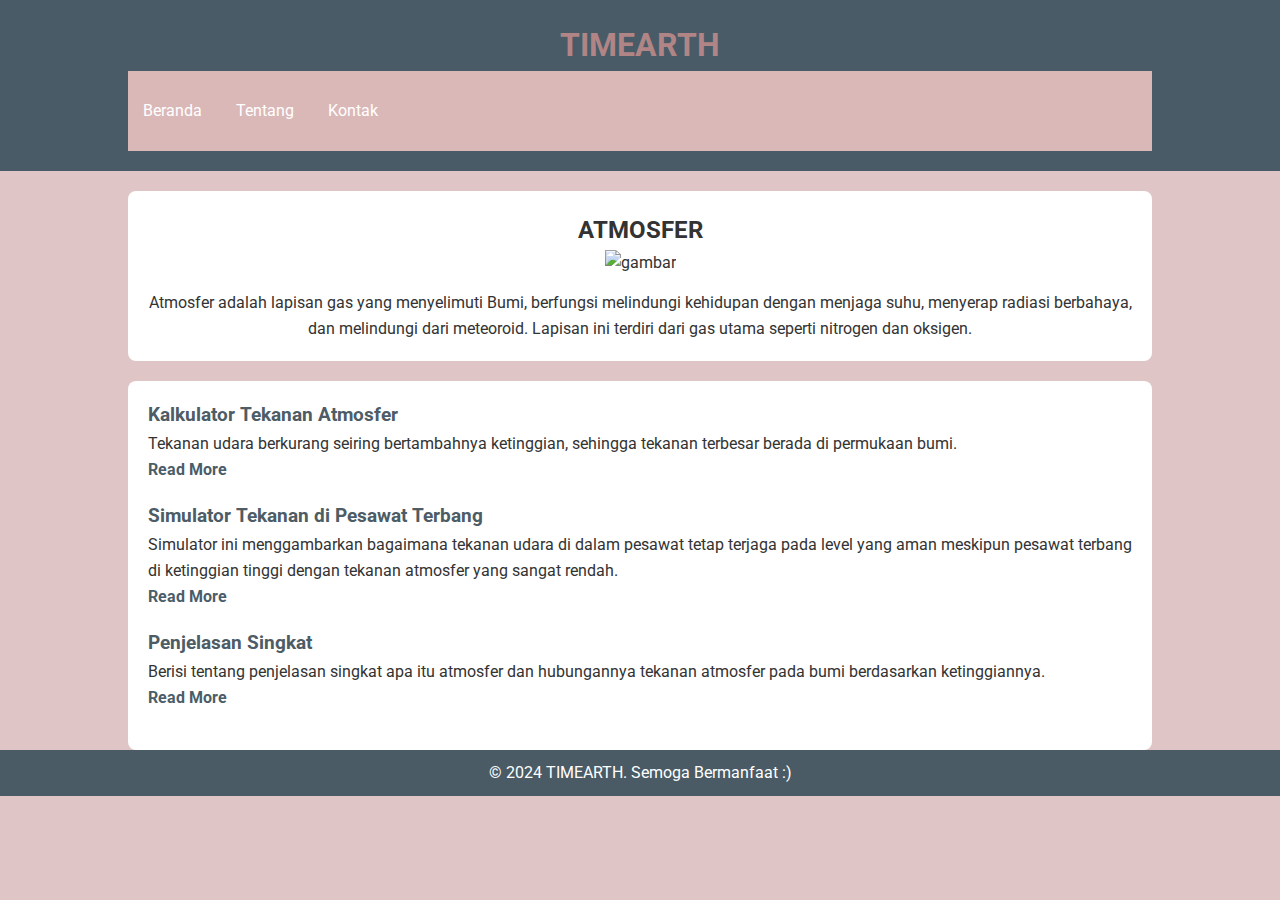
==== index.html @ a47c3103 "Add files via upload" ====
<!DOCTYPE html>
<html lang="id">
<head>
    <meta charset="UTF-8">
    <meta name="viewport" content="width=device-width, initial-scale=1.0">
    <title>Yaearth</title>
    <link rel="stylesheet" href="style.css">
    <link href="https://fonts.googleapis.com/css2?family=Roboto:wght@400;700&display=swap" rel="stylesheet">
</head>
<body>
    <header>
        <div class="container">
            <h1>TIMEARTH</h1>
            <nav>
                <ul>
                    <li><a href="Beranda/index.html">Beranda</a></li>
                    <li><a href="Tentang/index.html">Tentang</a></li>
                    <li><a href="Kontak/index.html">Kontak</a></li>
                </ul>
            </nav>
        </div>
    </header>

    <main class="container">
        <section class="profile">
            <h2>ATMOSFER</h2>
            <img src="gambar/atmos.jpg" alt="gambar" width="100piksel">
            <p>Atmosfer adalah lapisan gas yang menyelimuti Bumi, berfungsi melindungi kehidupan dengan menjaga suhu, menyerap radiasi berbahaya, dan melindungi dari meteoroid. Lapisan ini terdiri dari gas utama seperti nitrogen dan oksigen.</p>
        </section>

        <section class="news">
            <article>
                <h3>Kalkulator Tekanan Atmosfer</h3>
                <p>Tekanan udara berkurang seiring bertambahnya ketinggian, sehingga tekanan terbesar berada di permukaan bumi.</p>
                <a href="Read More 1/index.html">Read More</a>
            </article>
            <article>
                <h3>Simulator Tekanan di Pesawat Terbang</h3>
                <p>Simulator ini menggambarkan bagaimana tekanan udara di dalam pesawat tetap terjaga pada level yang aman meskipun pesawat terbang di ketinggian tinggi dengan tekanan atmosfer yang sangat rendah.</p>
                <a href="Read More 2/index.html">Read More</a>
            </article>
            <article>
                <h3>Penjelasan Singkat</h3>
                <p>Berisi tentang penjelasan singkat apa itu atmosfer dan hubungannya tekanan atmosfer pada bumi berdasarkan ketinggiannya.</p>
                <a href="Read More 3/index.html">Read More</a>
            </article>
        </section>
    </main>

    <footer>
        <div class="container">
            <p>&copy; 2024 TIMEARTH. Semoga Bermanfaat :)</p>
        </div>
    </footer>
</body>
</html>
---- style.css ----
* {
    box-sizing: border-box;
    margin: 0;
    padding: 0;
}

body {
    font-family: 'Roboto', sans-serif;
    line-height: 1.6;
    background-color: #dfc5c5;
    color: #333;
}

.container {
    width: 80%;
    margin: auto;
    overflow: hidden;
}

header {
    background: #485b67;
    color: #b18585;
    padding: 20px 0;
}

header h1 {
    text-align: center;
}
.menu {
    float: right;
}

nav {
    width: 100%;
    margin: auto;
    display: flex;
    line-height: 80px;
    position: sticky;
    position: -webkit-sticky;
    top: 0;
    background: #dbb8b8;
}

nav {
    list-style-type: none;
    margin: 0;
    padding: 0;
    overflow:hidden;
}

nav ul {
    list-style: none;
    padding: 0;
}

nav ul li {
    display: inline;
    margin: 0 15px;
}

nav ul li a {
    color: #ffffff;
    text-decoration: none;
}

.profile {
    background: #ffffff;
    padding: 20px;
    margin: 20px 0;
    border-radius: 8px;
    text-align: center;
}

.profile img {
    border-image: 50%;
    margin-bottom: 15px;
}

.profile button {
    background: #35424a;
    color: #ffffff;
    border: none;
    padding: 10px 20px;
    border-radius: 5px;
    cursor: pointer;
}

.profile button:hover {
    background: #90b592;
}

.news {
    background: #ffffff;
    padding: 20px;
    border-radius: 8px;
}

.news article {
    margin-bottom: 20px;
}

.news h3 {
    color: #4d5c65;
}

.news a {
    text-decoration: none;
    color: #4b5d68;
    font-weight: bold;
}

.news a:hover {
    text-decoration: underline;
}

footer {
    background: #4a5b66;
    color: #ffffff;
    text-align: center;
    padding: 10px 0;
    position: relative;
    bottom: 0;
}
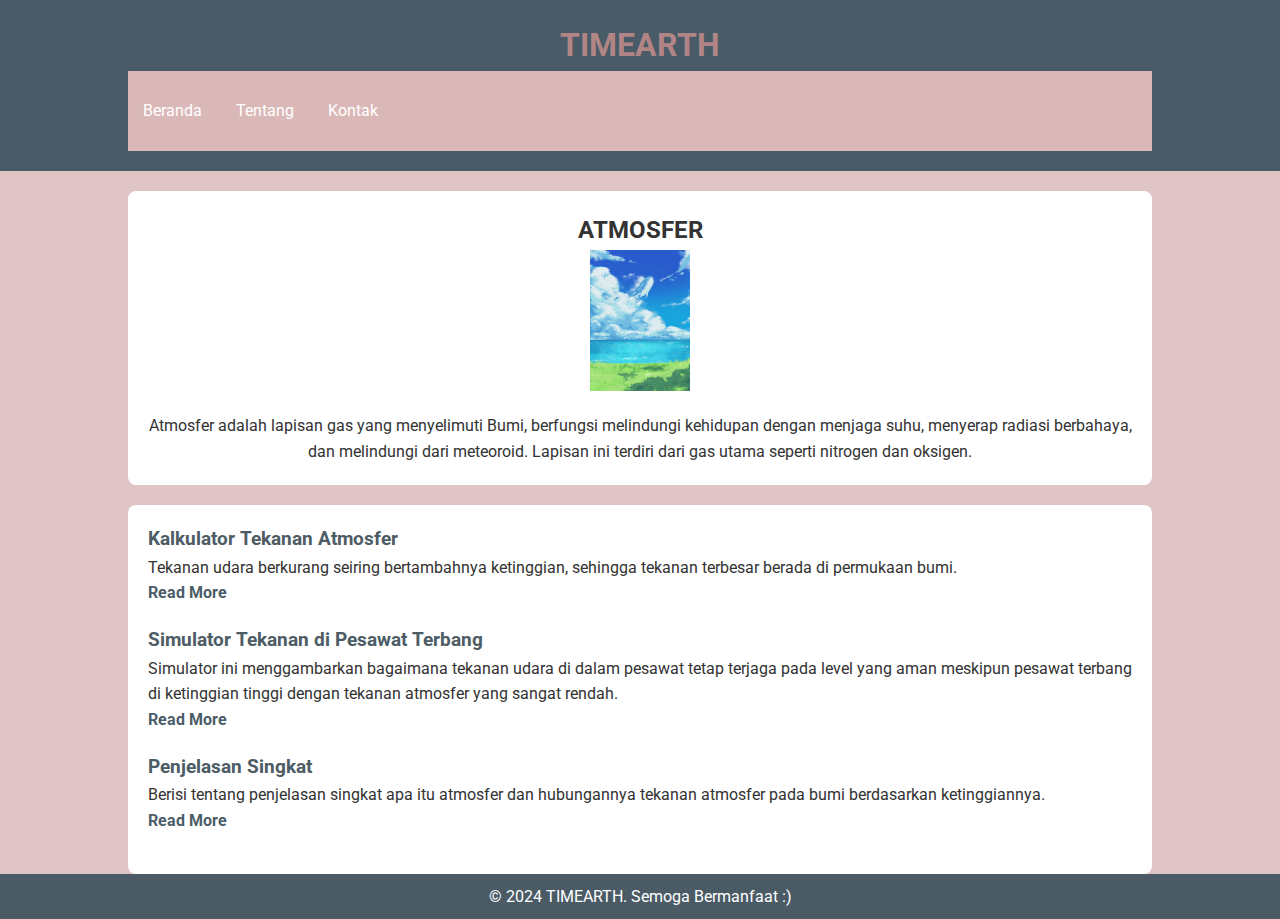
==== commit 9d906ebf: "Update index.html" ====
--- a/index.html
+++ b/index.html
@@ -24,7 +24,7 @@
     <main class="container">
         <section class="profile">
             <h2>ATMOSFER</h2>
-            <img src="gambar/atmos.jpg" alt="gambar" width="100piksel">
+            <img src="/Beranda/gambar/atmos.jpg" alt="gambar" width="100piksel">
             <p>Atmosfer adalah lapisan gas yang menyelimuti Bumi, berfungsi melindungi kehidupan dengan menjaga suhu, menyerap radiasi berbahaya, dan melindungi dari meteoroid. Lapisan ini terdiri dari gas utama seperti nitrogen dan oksigen.</p>
         </section>
 
@@ -53,4 +53,4 @@
         </div>
     </footer>
 </body>
-</html>+</html>
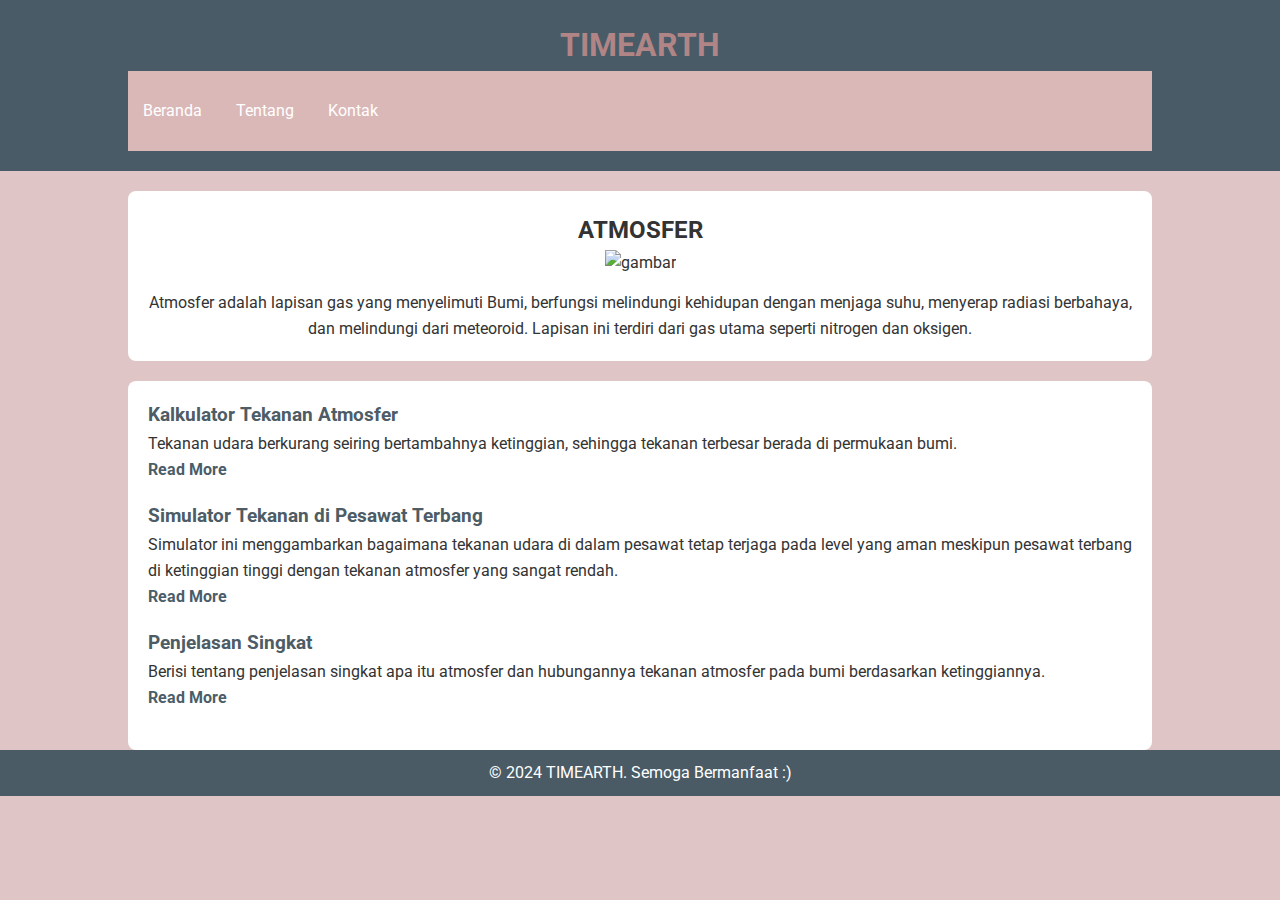
==== commit 96096d0c: "Update index.html" ====
--- a/index.html
+++ b/index.html
@@ -24,7 +24,7 @@
     <main class="container">
         <section class="profile">
             <h2>ATMOSFER</h2>
-            <img src="/Beranda/gambar/atmos.jpg" alt="gambar" width="100piksel">
+            <img src="/gambar/atmos.jpg" alt="gambar" width="100piksel">
             <p>Atmosfer adalah lapisan gas yang menyelimuti Bumi, berfungsi melindungi kehidupan dengan menjaga suhu, menyerap radiasi berbahaya, dan melindungi dari meteoroid. Lapisan ini terdiri dari gas utama seperti nitrogen dan oksigen.</p>
         </section>
 
